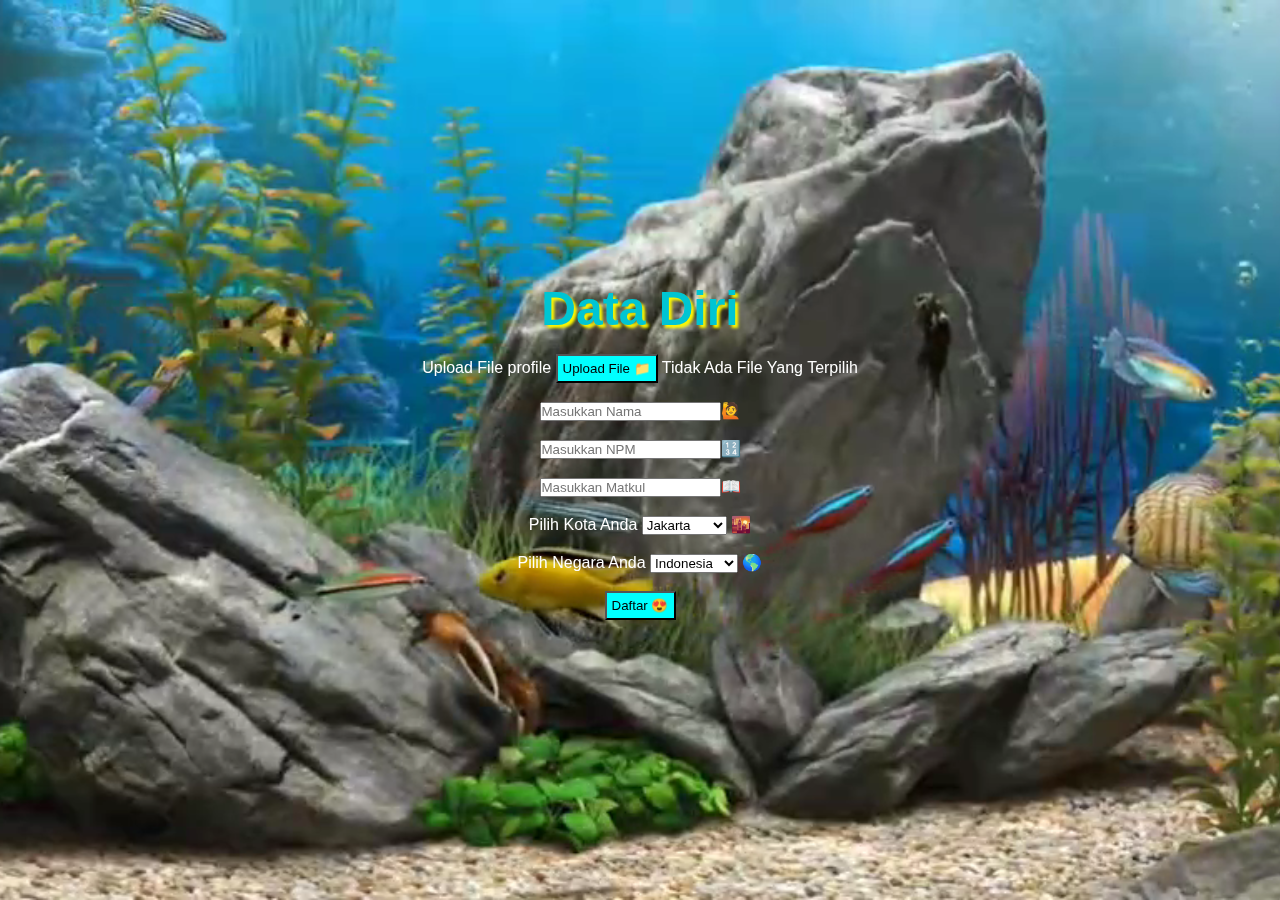
==== index.html @ 5ed59c4d "bismillah" ====
<!DOCTYPE html>
<html lang="en">
<head>
    <meta charset="UTF-8">
    <meta name="viewport" content="width=device-width, initial-scale=1.0">
    <link rel="icon" href="../assets/logo3.jpg">
    <title>Home Page</title>
    <link rel="stylesheet" href="../style/walpaper.css">
</head>
<body>
    <header>
        <video id="bg-video" autoplay muted loop>
            <source src="/assets/aquarium scape.mp4">
        </video>
    <div class="video-info">
        <h1>Data Diri</h1> <br>
        <p>Upload File profile <button>Upload File &#128193;</button> Tidak Ada File Yang Terpilih</p> <br>
        <input type="Nama" name="Nama " placeholder="Masukkan Nama">&#128587; <br><br>
        <input type="NPM" name="NPM" placeholder="Masukkan NPM">&#128290; <br><br>
        <input type="Matkul" name="Matkul" placeholder="Masukkan Matkul">&#128214; <br><br>
        <p>Pilih Kota Anda
            <select name="Masukkan Kota">
                <option value="Jakarta"> Jakarta </option>
                <option value="Bogor"> Bogor </option>nn
                <option value="Depok"> Depok </option>
                <option value="Tangerang"> Tangerang </option>
            </select> &#127751;
        </p> <br>
    
        <p>Pilih Negara Anda
            <select name="Negara">
                <option value="Indonesia"> Indonesia </option>
                <option value="Thailand"> Thailand </option>
                <option value="Inggris"> Inggris </option>
                <option value="Arab Saudi"> Arab Saudi </option>
            </select> &#127758;
        </p> <br>
        <button>Daftar &#128525;</button>
    </div>
    </header>
</body>
</html>
---- style/walpaper.css ----
*{
 margin: 0;
 padding: 0;
 box-sizing: border-box;
}
header {
 width: 100%;
 height: 100vh;
 position: relative;
 display: flex;
 align-items: center;
 justify-content: center;
}
#bg-video {
 width: 100%;
 height: 100%;
 position: absolute;
 object-fit: cover;
}
.video-info {
 z-index: 50;
 position: relative;
 color: white;
 text-align: center;
 font-family:'Segoe UI', Tahoma, Geneva, Verdana, sans-serif;
}
h1 {
    font-size: 3rem;
    color: rgb(0, 197, 211);
    font-family: sans-serif;
    text-shadow: 3px 3px 3px rgb(253, 249, 0);
}
p {
    font-size: 1rem;
}
button {
    padding: 5px;
    background-color: aqua;
}
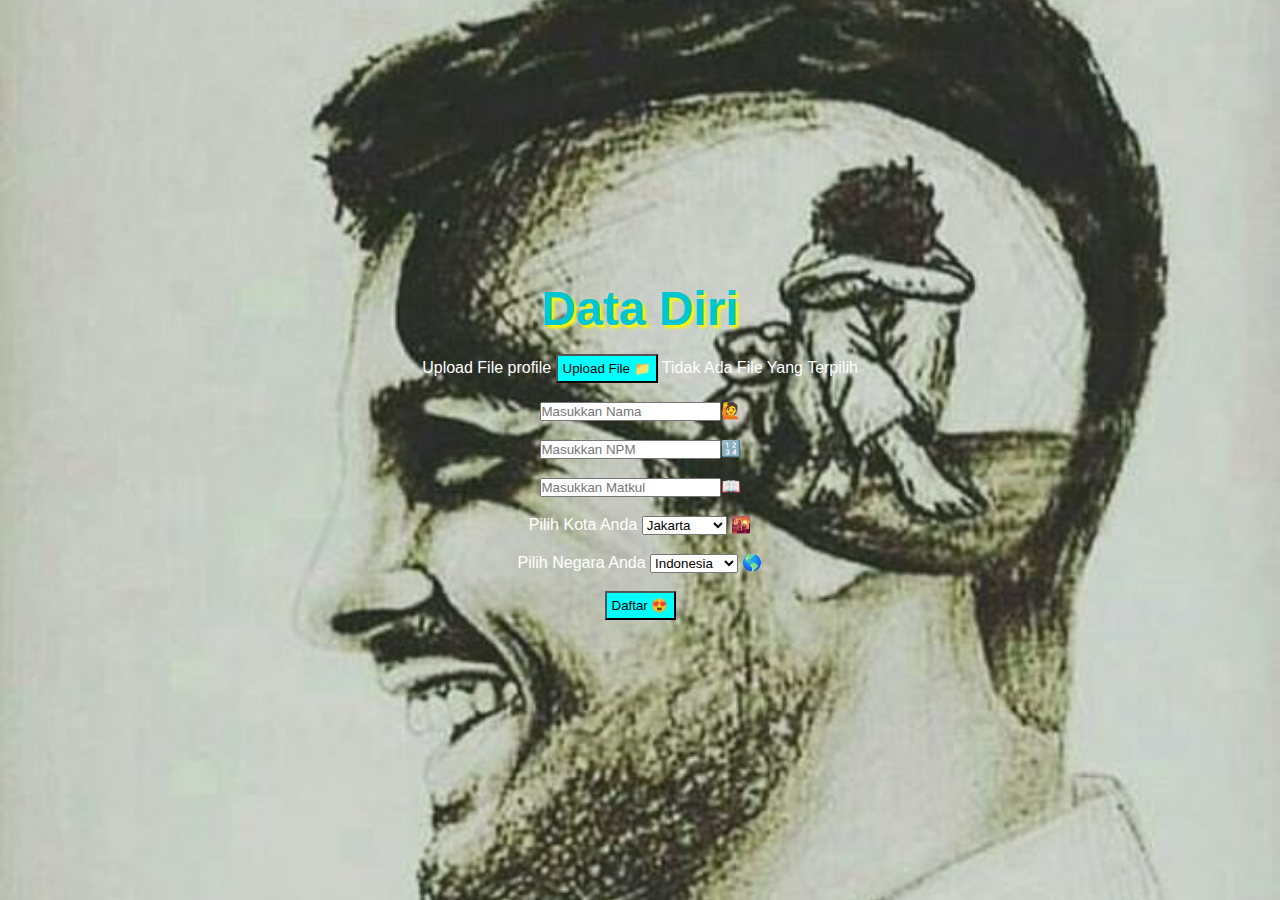
==== commit 17bee2a9: "bismillah" ====
--- a/index.html
+++ b/index.html
@@ -9,9 +9,7 @@
 </head>
 <body>
     <header>
-        <video id="bg-video" autoplay muted loop>
-            <source src="/assets/aquarium scape.mp4">
-        </video>
+        <img id="bg-video" src="/assets/logo3.jpg">
     <div class="video-info">
         <h1>Data Diri</h1> <br>
         <p>Upload File profile <button>Upload File &#128193;</button> Tidak Ada File Yang Terpilih</p> <br>
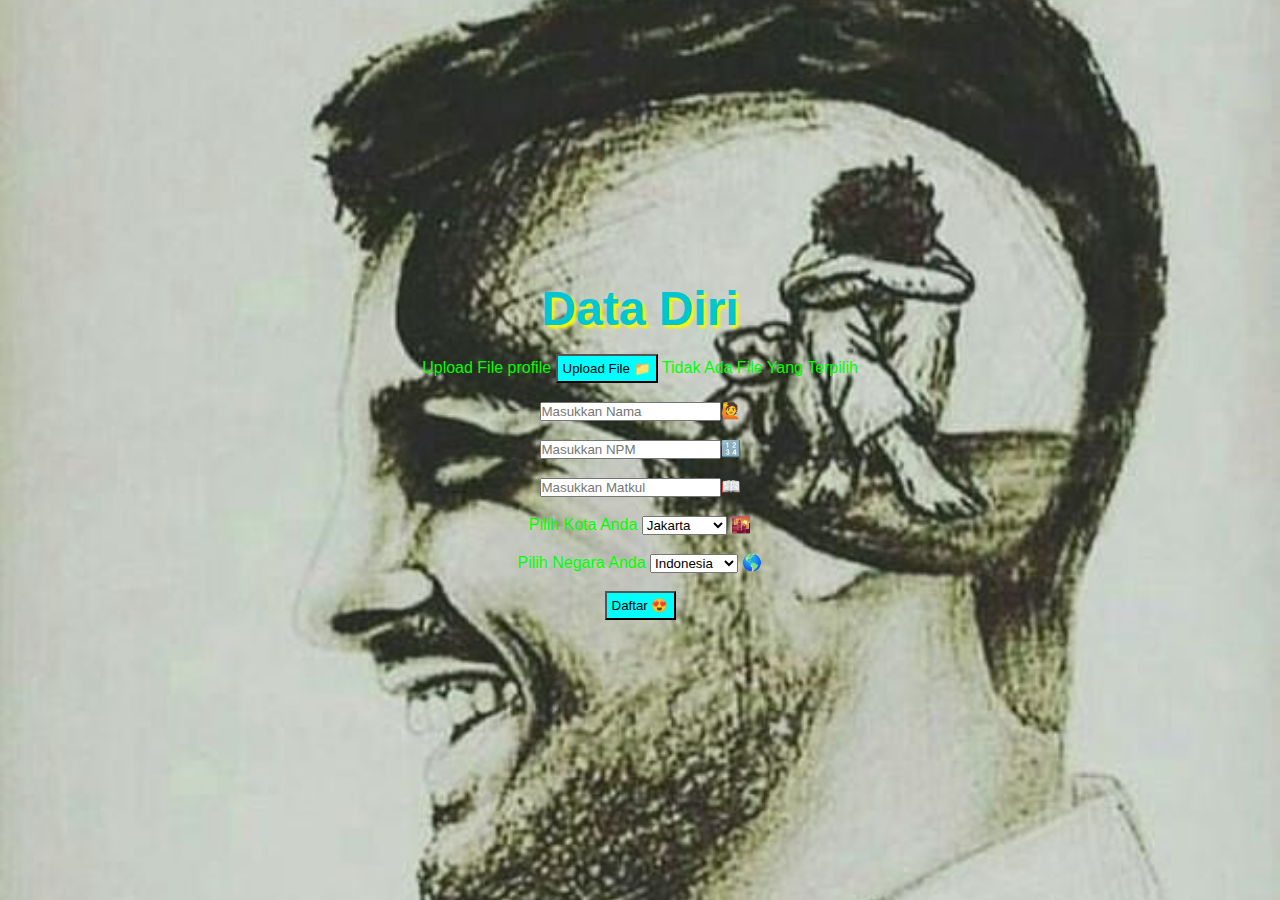
==== commit f9c939a5: "bismillah" ====
--- a/index.html
+++ b/index.html
@@ -1,40 +1,47 @@
 <!DOCTYPE html>
 <html lang="en">
+
 <head>
     <meta charset="UTF-8">
     <meta name="viewport" content="width=device-width, initial-scale=1.0">
     <link rel="icon" href="../assets/logo3.jpg">
     <title>Home Page</title>
-    <link rel="stylesheet" href="../style/walpaper.css">
+    <link rel="stylesheet" href="./style/walpaper.css">
 </head>
+
 <body>
     <header>
         <img id="bg-video" src="/assets/logo3.jpg">
-    <div class="video-info">
-        <h1>Data Diri</h1> <br>
-        <p>Upload File profile <button>Upload File &#128193;</button> Tidak Ada File Yang Terpilih</p> <br>
-        <input type="Nama" name="Nama " placeholder="Masukkan Nama">&#128587; <br><br>
-        <input type="NPM" name="NPM" placeholder="Masukkan NPM">&#128290; <br><br>
-        <input type="Matkul" name="Matkul" placeholder="Masukkan Matkul">&#128214; <br><br>
-        <p>Pilih Kota Anda
-            <select name="Masukkan Kota">
-                <option value="Jakarta"> Jakarta </option>
-                <option value="Bogor"> Bogor </option>nn
-                <option value="Depok"> Depok </option>
-                <option value="Tangerang"> Tangerang </option>
-            </select> &#127751;
-        </p> <br>
-    
-        <p>Pilih Negara Anda
-            <select name="Negara">
-                <option value="Indonesia"> Indonesia </option>
-                <option value="Thailand"> Thailand </option>
-                <option value="Inggris"> Inggris </option>
-                <option value="Arab Saudi"> Arab Saudi </option>
-            </select> &#127758;
-        </p> <br>
-        <button>Daftar &#128525;</button>
-    </div>
+        <div class="video-info">
+            <h1>Data Diri</h1> <br>
+            <p>Upload File profile <button>Upload File &#128193;</button> Tidak Ada File Yang Terpilih</p> <br>
+            <input type="Nama" name="Nama " placeholder="Masukkan Nama">&#128587; <br><br>
+            <input type="NPM" name="NPM" placeholder="Masukkan NPM">&#128290; <br><br>
+            <input type="Matkul" name="Matkul" placeholder="Masukkan Matkul">&#128214; <br><br>
+            <p>Pilih Kota Anda
+                <select name="Masukkan Kota">
+                    <option value="Jakarta"> Jakarta </option>
+                    <option value="Bogor"> Bogor </option>nn
+                    <option value="Depok"> Depok </option>
+                    <option value="Tangerang"> Tangerang </option>
+                </select> &#127751;
+            </p> <br>
+
+            <p>Pilih Negara Anda
+                <select name="Negara">
+                    <option value="Indonesia"> Indonesia </option>
+                    <option value="Thailand"> Thailand </option>
+                    <option value="Inggris"> Inggris </option>
+                    <option value="Arab Saudi"> Arab Saudi </option>
+                </select> &#127758;
+            </p> <br>
+            <button onclick="keluarAlert()">Daftar &#128525;</button>
+        </div>
     </header>
 </body>
+<script>
+    function keluarAlert() {
+        alert("Welcome To My First Website")
+    }
+</script>
 </html>--- a/style/walpaper.css
+++ b/style/walpaper.css
@@ -32,6 +32,7 @@
 }
 p {
     font-size: 1rem;
+    color: rgb(0, 255, 0);
 }
 button {
     padding: 5px;
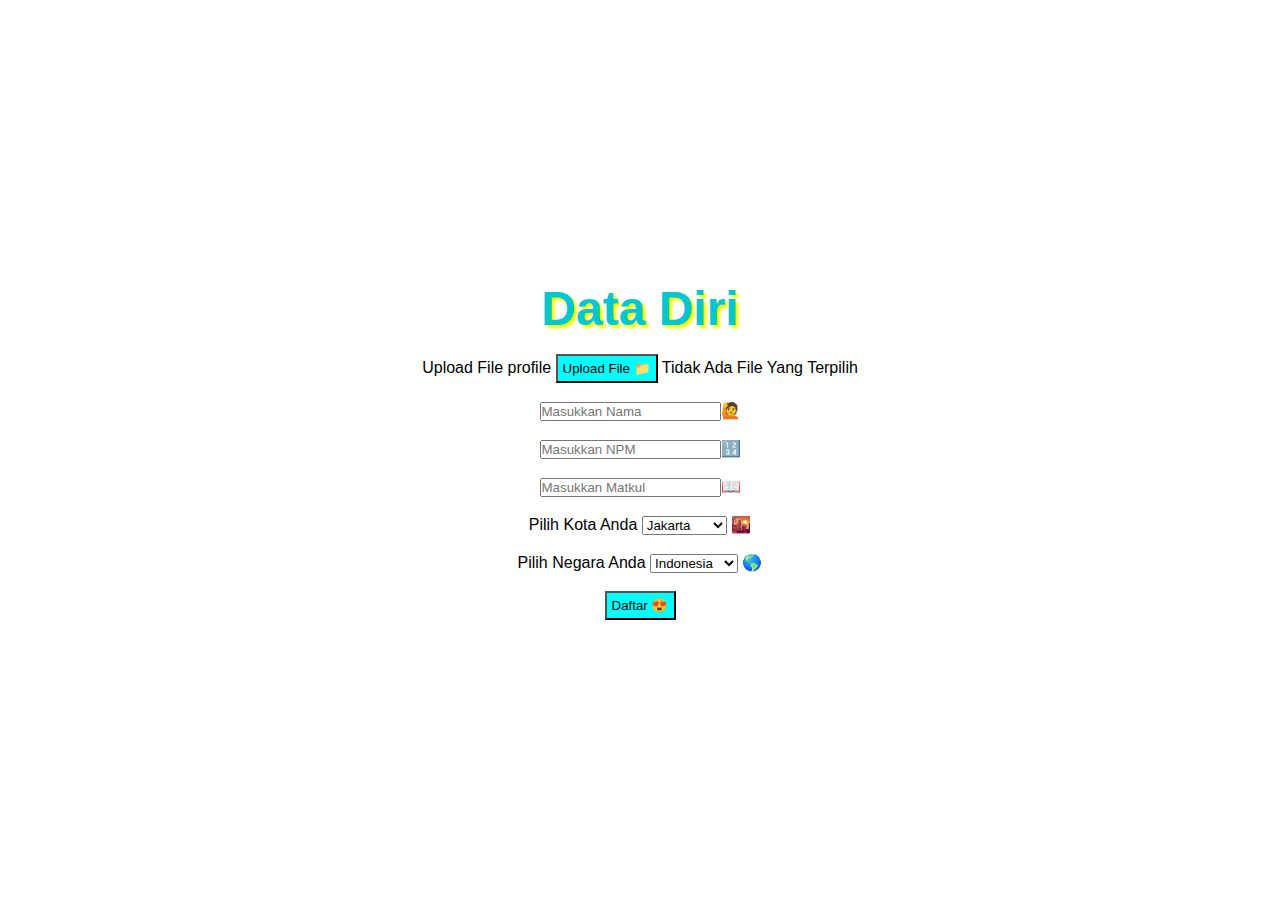
==== commit a939132e: "bismillah" ====
--- a/index.html
+++ b/index.html
@@ -8,10 +8,9 @@
     <title>Home Page</title>
     <link rel="stylesheet" href="./style/walpaper.css">
 </head>
-
 <body>
     <header>
-        <img id="bg-video" src="/assets/logo3.jpg">
+        <video src="../bengong/assets/aquarium scape.mp4" loop autoplay id="bg-video"></video>
         <div class="video-info">
             <h1>Data Diri</h1> <br>
             <p>Upload File profile <button>Upload File &#128193;</button> Tidak Ada File Yang Terpilih</p> <br>
--- a/style/walpaper.css
+++ b/style/walpaper.css
@@ -32,7 +32,7 @@
 }
 p {
     font-size: 1rem;
-    color: rgb(0, 255, 0);
+    color: black;
 }
 button {
     padding: 5px;
